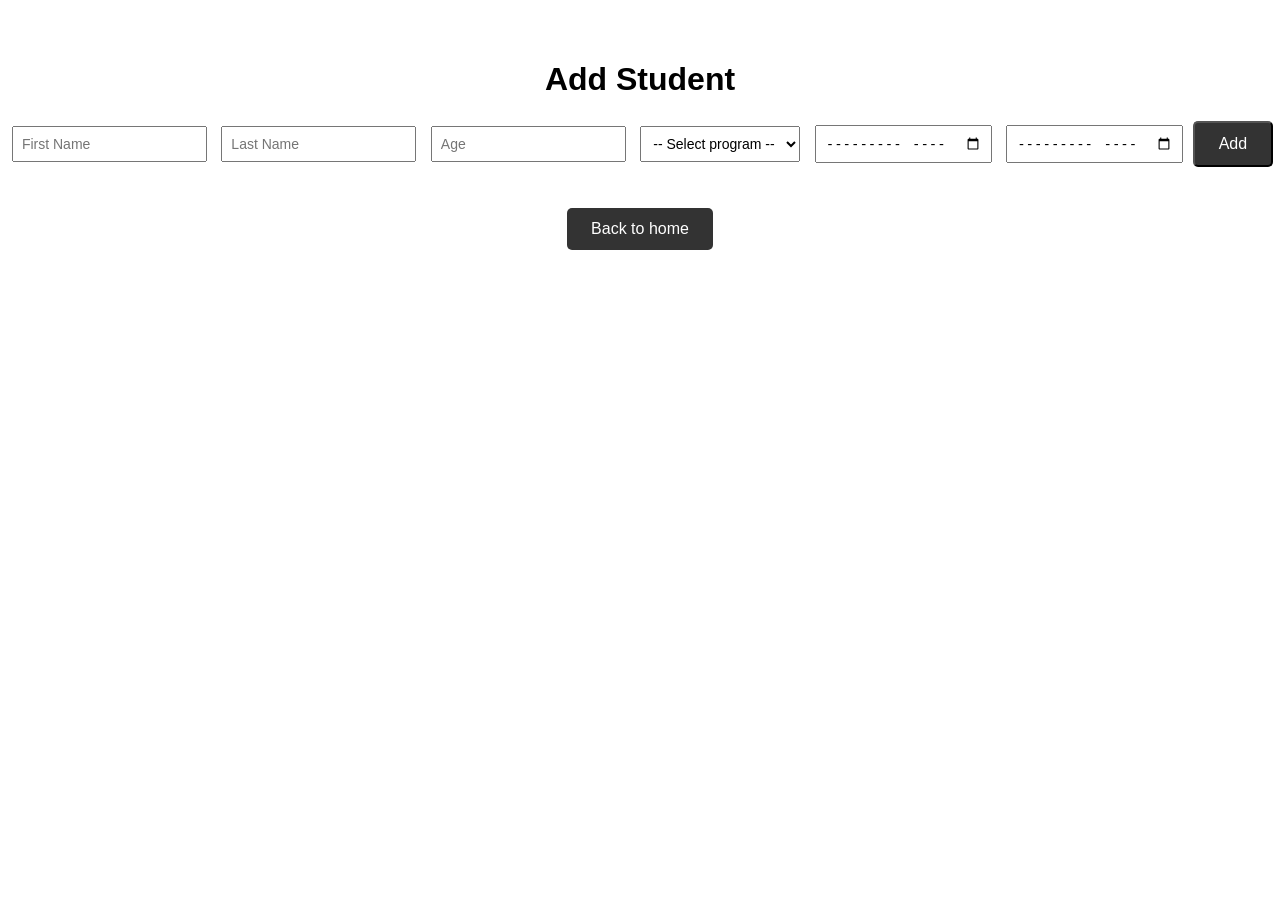
==== templates/add.html @ f03dbb0a "Second Commit" ====
<!DOCTYPE html>
<html>
<head>
    <title>Add Student</title>
    <link rel="stylesheet" href="/static/style.css">
</head>
<body>

    <h1>Add Student</h1>

    <form method="POST">
        <input type="text" class="search-box" name="first_name" placeholder="First Name" required>
        <input type="text" class="search-box" name="last_name" placeholder="Last Name" required>
        <input type="number" class="search-box" name="age" placeholder="Age" required>

        <select name="program" class="search-box" required>
            <option value="">-- Select program --</option>
            <option value="Computer Science">Computer Science</option>
            <option value="Business">Business</option>
            <option value="Engineering">Engineering</option>
            <option value="Others">Others</option>
        </select>

        <input type="month" class="search-box" name="start_date" required>
        <input type="month" class="search-box" name="end_date" required>

        <button type="submit" class="btn">Add</button>
    </form>

    <a href="/" class="btn back-btn">Back to home</a>

</body>
</html>
---- static/style.css ----
body {
    font-family: Arial, sans-serif;
    text-align: center;
    margin: 0;
    padding: 40px 0;
}

.title {
    font-size: 32px;
}

.divider {
    width: 60%;
    margin: 20px auto;
}

.button-row {
    display: flex;
    justify-content: space-evenly;
    margin-top: 30px;
}

.btn {
    text-decoration: none;
    background-color: #333;
    color: white;
    padding: 12px 24px;
    border-radius: 5px;
    font-size: 16px;
}

.btn:hover {
    background-color: #555;
}

table {
    margin: 30px auto;
    width: 80%;
    border-collapse: collapse;
}

th, td {
    padding: 12px;
    text-align: center;
    border-bottom: 1px solid #ccc;
}

.search-box {
    padding: 8px;
    margin: 5px;
    font-size: 14px;
}

.back-btn {
    display: inline-block;
    margin-top: 40px;
}
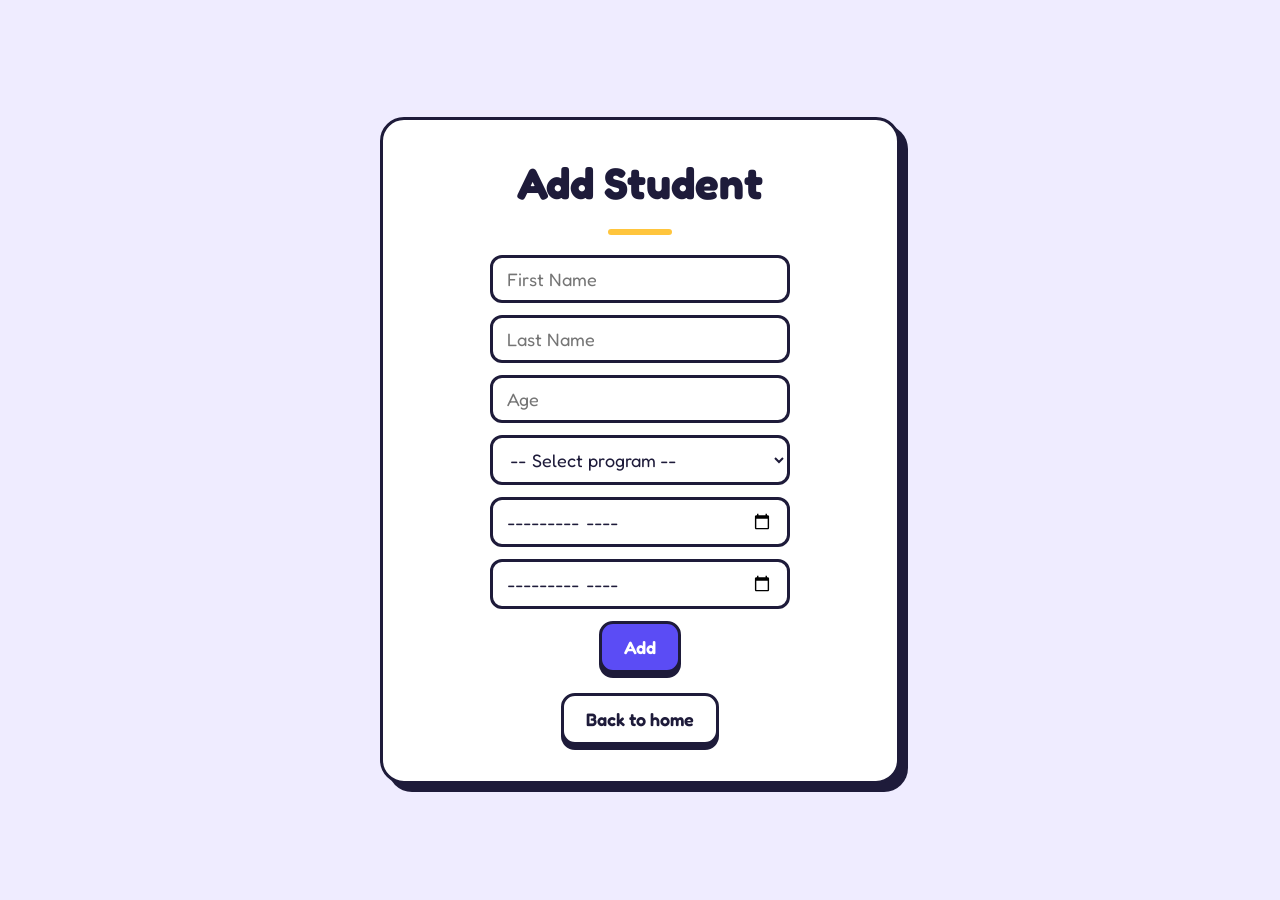
==== commit 0b18fa89: "Initial commit" ====
--- a/templates/add.html
+++ b/templates/add.html
@@ -1,33 +1,41 @@
 <!DOCTYPE html>
-<html>
+<html lang="en">
 <head>
+    <meta charset="UTF-8">
+    <meta name="viewport" content="width=device-width, initial-scale=1.0">
+    <link rel="preconnect" href="https://fonts.googleapis.com">
+    <link rel="preconnect" href="https://fonts.gstatic.com" crossorigin>
+    <link href="https://fonts.googleapis.com/css2?family=Fredoka:wght@400;600&display=swap" rel="stylesheet">
     <title>Add Student</title>
     <link rel="stylesheet" href="/static/style.css">
 </head>
 <body>
 
-    <h1>Add Student</h1>
+    <div class="panel">
+        <h1>Add Student</h1>
+        <hr>
 
-    <form method="POST">
-        <input type="text" class="search-box" name="first_name" placeholder="First Name" required>
-        <input type="text" class="search-box" name="last_name" placeholder="Last Name" required>
-        <input type="number" class="search-box" name="age" placeholder="Age" required>
+        <form method="POST">
+            <input type="text" class="search-box" name="first_name" placeholder="First Name" required>
+            <input type="text" class="search-box" name="last_name" placeholder="Last Name" required>
+            <input type="number" class="search-box" name="age" placeholder="Age" required>
 
-        <select name="program" class="search-box" required>
-            <option value="">-- Select program --</option>
-            <option value="Computer Science">Computer Science</option>
-            <option value="Business">Business</option>
-            <option value="Engineering">Engineering</option>
-            <option value="Others">Others</option>
-        </select>
+            <select name="program" class="search-box" required>
+                <option value="">-- Select program --</option>
+                <option value="Computer Science">Computer Science</option>
+                <option value="Business">Business</option>
+                <option value="Engineering">Engineering</option>
+                <option value="Others">Others</option>
+            </select>
 
-        <input type="month" class="search-box" name="start_date" required>
-        <input type="month" class="search-box" name="end_date" required>
+            <input type="month" class="search-box" name="start_date" required>
+            <input type="month" class="search-box" name="end_date" required>
 
-        <button type="submit" class="btn">Add</button>
-    </form>
+            <button type="submit" class="btn">Add</button>
+        </form>
 
-    <a href="/" class="btn back-btn">Back to home</a>
+        <a href="/" class="btn btn-secondary">Back to home</a>
+    </div>
 
 </body>
-</html>+</html>
--- a/static/style.css
+++ b/static/style.css
@@ -1,57 +1,196 @@
-body {
-    font-family: Arial, sans-serif;
-    text-align: center;
-    margin: 0;
-    padding: 40px 0;
+/* colors used everywhere, defined once so they are easy to change */
+:root {
+  --page: #efecff;
+  --ink: #1e1b3a;
+  --white: #ffffff;
+  --indigo: #5b4cf5;
+  --sun: #ffc53d;
+  --coral: #ff6b5a;
+  --mint: #3ddc97;
 }
 
-.title {
-    font-size: 32px;
+body {
+  margin: 0;
+  min-height: 100vh;
+  display: flex;
+  align-items: center;
+  justify-content: center;
+  padding: 24px;
+  box-sizing: border-box;
+  font-family: "Fredoka", system-ui, sans-serif;
+  color: var(--ink);
+  background: var(--page);
 }
 
-.divider {
-    width: 60%;
-    margin: 20px auto;
+/* ---------- the main card (every page) ---------- */
+.panel {
+  display: flex;
+  flex-direction: column;
+  align-items: center;
+  gap: 20px;
+  text-align: center;
+  width: min(100%, 520px);
+  padding: 36px 28px;
+  box-sizing: border-box;
+  background: var(--white);
+  border: 3px solid var(--ink);
+  border-radius: 24px;
+  box-shadow: 8px 8px 0 var(--ink);
 }
 
-.button-row {
-    display: flex;
-    justify-content: space-evenly;
-    margin-top: 30px;
+/* the view page needs more room for the table */
+.panel-wide {
+  width: min(100%, 980px);
 }
 
-.btn {
-    text-decoration: none;
-    background-color: #333;
-    color: white;
-    padding: 12px 24px;
-    border-radius: 5px;
-    font-size: 16px;
+h1 {
+  font-size: 44px;
+  margin: 0;
 }
 
-.btn:hover {
-    background-color: #555;
+/* the short yellow line under each title */
+hr {
+  width: 64px;
+  height: 6px;
+  margin: 0;
+  border: 0;
+  border-radius: 3px;
+  background: var(--sun);
+}
+
+form,
+.search-row,
+.button-row {
+  display: flex;
+  flex-wrap: wrap;
+  justify-content: center;
+  gap: 12px;
+  width: 100%;
+}
+
+form {
+  flex-direction: column;
+  align-items: center;
+}
+
+/* ---------- buttons ---------- */
+.btn {
+  display: inline-block;
+  font-family: inherit;
+  font-size: 18px;
+  font-weight: 600;
+  text-decoration: none;
+  padding: 12px 22px;
+  color: var(--white);
+  background: var(--indigo);
+  border: 3px solid var(--ink);
+  border-radius: 14px;
+  box-shadow: 0 5px 0 var(--ink);
+  cursor: pointer;
+}
+
+/* the button sinks when you press it */
+.btn:active {
+  transform: translateY(5px);
+  box-shadow: 0 0 0 var(--ink);
+}
+
+.btn:focus-visible,
+input:focus-visible,
+select:focus-visible {
+  outline: 3px solid var(--indigo);
+  outline-offset: 3px;
+}
+
+.btn-secondary {
+  background: var(--white);
+  color: var(--ink);
+}
+
+/* home page buttons: one color for each */
+.menu-button {
+  width: 100%;
+  max-width: 300px;
+  box-sizing: border-box;
+  color: var(--ink);
+}
+
+.menu-button:nth-child(1) {
+  background: var(--sun);
+}
+
+.menu-button:nth-child(2) {
+  background: var(--coral);
+}
+
+.menu-button:nth-child(3) {
+  background: var(--mint);
+}
+
+/* ---------- inputs and dropdowns ---------- */
+.search-box {
+  font-family: inherit;
+  font-size: 18px;
+  padding: 10px 14px;
+  color: var(--ink);
+  background: var(--white);
+  border: 3px solid var(--ink);
+  border-radius: 12px;
+}
+
+form .search-box {
+  width: 100%;
+  max-width: 300px;
+  box-sizing: border-box;
+}
+
+.search-row .search-box {
+  width: 150px;
+  box-sizing: border-box;
+}
+
+/* ---------- table ---------- */
+.table-wrap {
+  width: 100%;
+  overflow-x: auto;
 }
 
 table {
-    margin: 30px auto;
-    width: 80%;
-    border-collapse: collapse;
+  width: 100%;
+  border-collapse: separate;
+  border-spacing: 0;
+  border: 3px solid var(--ink);
+  border-radius: 16px;
+  overflow: hidden;
 }
 
-th, td {
-    padding: 12px;
-    text-align: center;
-    border-bottom: 1px solid #ccc;
+th {
+  background: var(--indigo);
+  color: var(--white);
 }
 
-.search-box {
-    padding: 8px;
-    margin: 5px;
-    font-size: 14px;
+th,
+td {
+  padding: 12px;
+  text-align: center;
+  border-bottom: 2px solid var(--ink);
 }
 
-.back-btn {
-    display: inline-block;
-    margin-top: 40px;
-}+tr:last-child td {
+  border-bottom: 0;
+}
+
+tr:nth-child(even) td {
+  background: var(--page);
+}
+
+/* small screens */
+@media (max-width: 480px) {
+  .panel {
+    padding: 28px 18px;
+  }
+
+  h1 {
+    font-size: 34px;
+  }
+}
